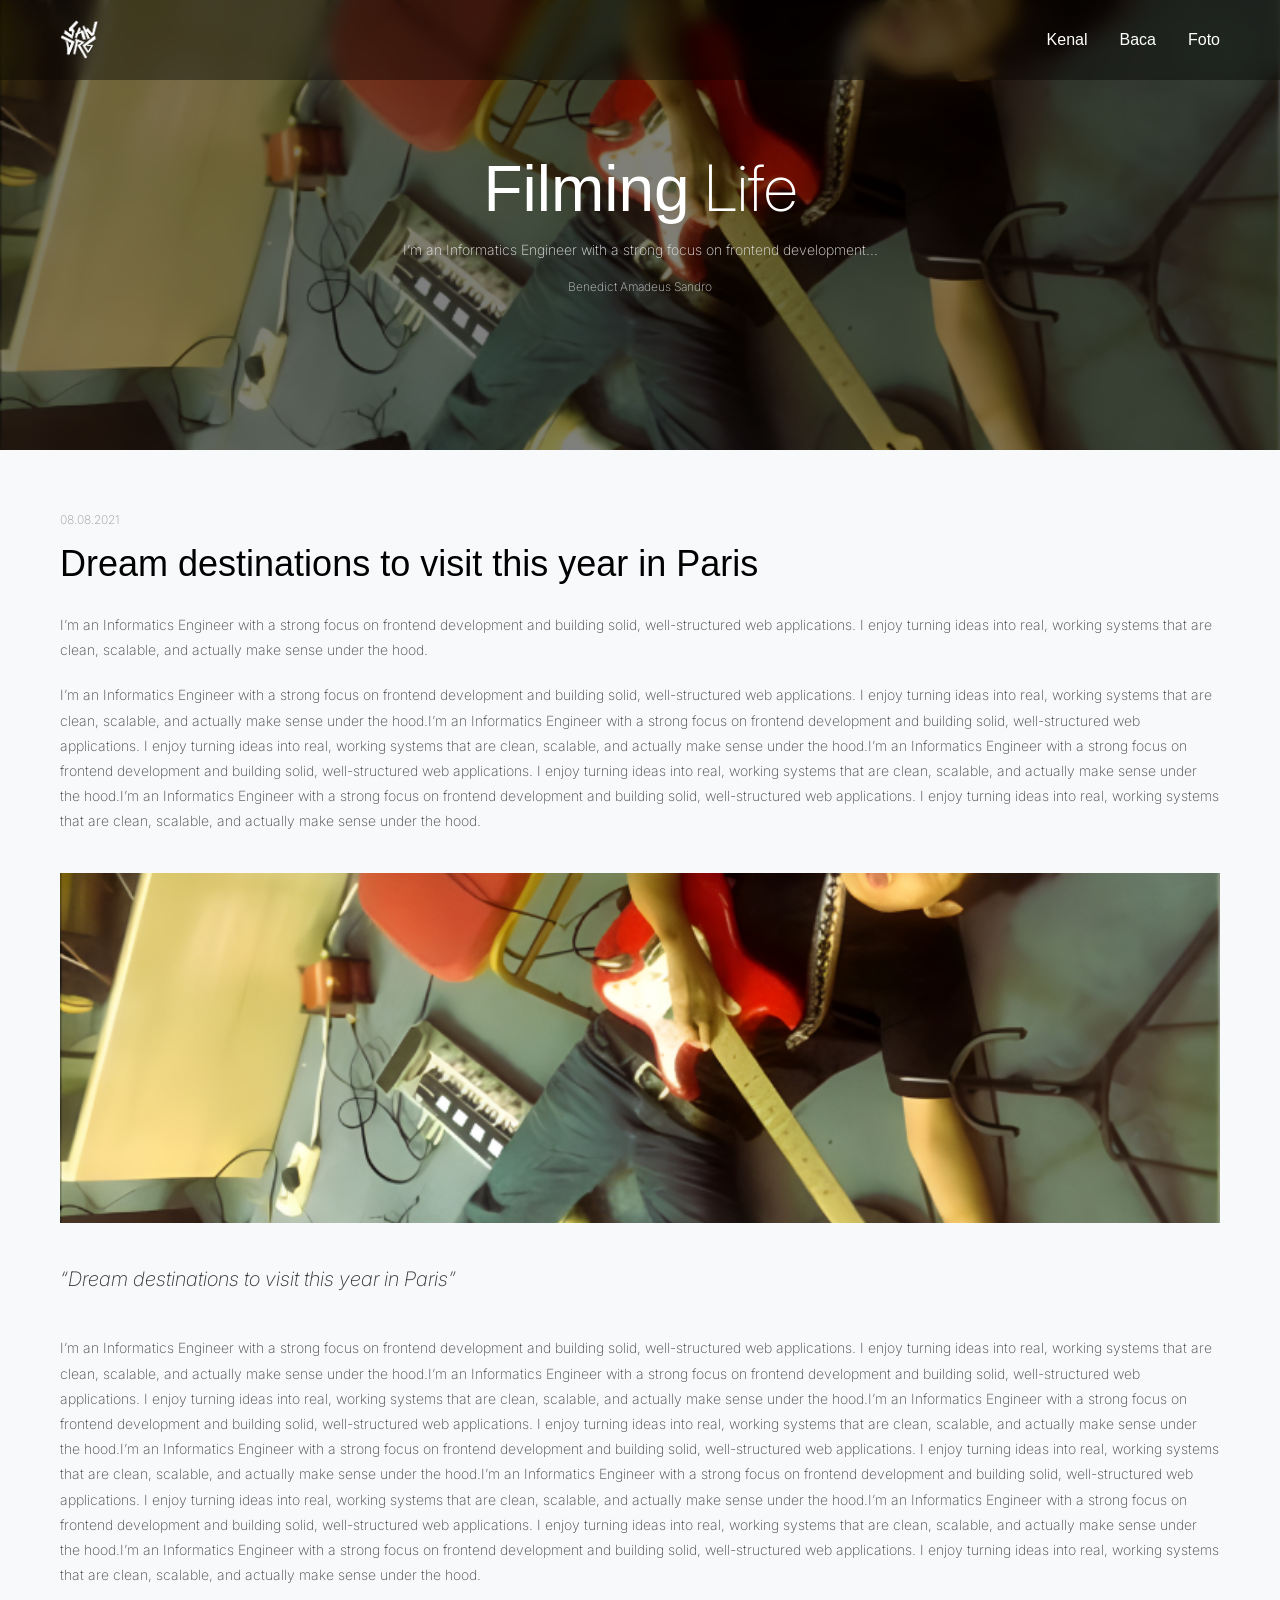
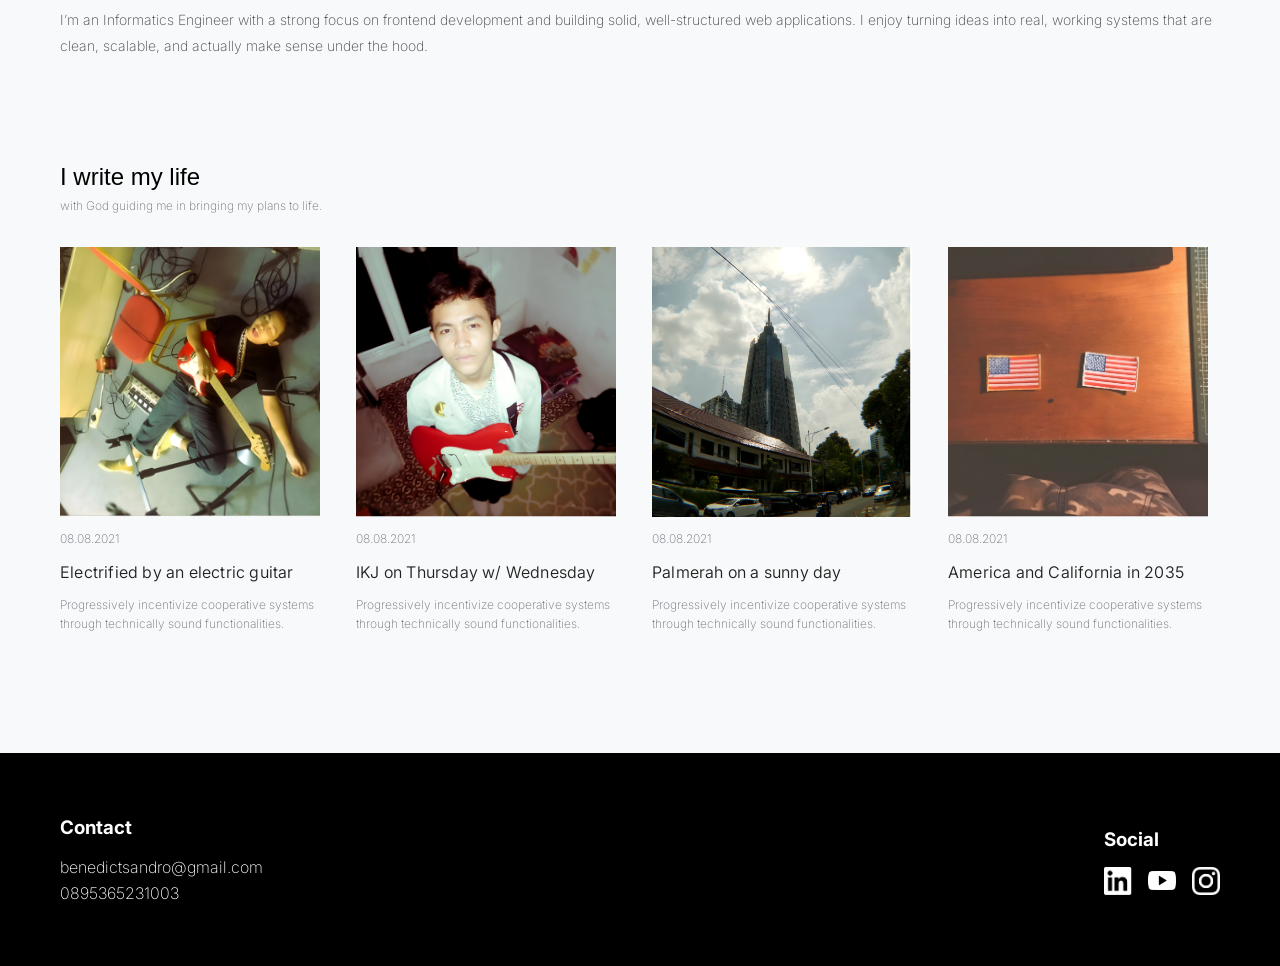
==== amadeusblog/project/pages/baca/blog1.html @ 2a5c60d9 "Add files via upload" ====
<!doctype html>
<html lang="en">
  <head>
    <meta charset="UTF-8" />
    <meta name="viewport" content="width=device-width, initial-scale=1.0" />

    <link rel="stylesheet" href="../../styles/base.css" />
    <link rel="stylesheet" href="../../styles/layout.css" />
    <link rel="stylesheet" href="../../styles/components.css" />
    <link rel="stylesheet" href="../../styles/utilities.css" />

    <link
      href="https://fonts.googleapis.com/css2?family=Inter:wght@100;200;300;500&display=swap"
      rel="stylesheet"
    />

    <title>Blog - Filming Life</title>
  </head>

  <body>
    <header class="header">
      <div class="container nav flex-between">
        <a href="../home/index.html" class="logo">
          <img src="../../assets/images/logo/logo.png" alt="Sandro Logo" />
        </a>

        <nav class="nav-menu">
          <a href="../home/index.html">Kenal</a>
          <a href="../baca/blog1.html">Baca</a>
          <a href="#">Foto</a>
        </nav>
      </div>
    </header>

    <!-- HERO -->
    <section
      class="hero hero-blog"
      style="
        background-image: url(&quot;../../assets/images/artikel/blog1.png&quot;);
      "
    >
      <div class="hero-overlay"></div>

      <div class="container hero-content text-center">
        <h1 class="hero-title">
          <span class="bold">Filming</span>
          <span class="thin"> Life</span>
        </h1>

        <p class="hero-desc">
          I’m an Informatics Engineer with a strong focus on frontend
          development...
        </p>

        <div class="hero-author">Benedict Amadeus Sandro</div>
      </div>
    </section>

    <!-- ARTICLE -->
    <section class="section">
      <div class="container">
        <div class="article">
          <div class="article-meta">08.08.2021</div>

          <h1 class="article-title">
            Dream destinations to visit this year in Paris
          </h1>

          <p class="article-text">
            I’m an Informatics Engineer with a strong focus on frontend
            development and building solid, well-structured web applications. I
            enjoy turning ideas into real, working systems that are clean,
            scalable, and actually make sense under the hood.
          </p>

          <p class="article-text">
            I’m an Informatics Engineer with a strong focus on frontend
            development and building solid, well-structured web applications. I
            enjoy turning ideas into real, working systems that are clean,
            scalable, and actually make sense under the hood.I’m an Informatics
            Engineer with a strong focus on frontend development and building
            solid, well-structured web applications. I enjoy turning ideas into
            real, working systems that are clean, scalable, and actually make
            sense under the hood.I’m an Informatics Engineer with a strong focus
            on frontend development and building solid, well-structured web
            applications. I enjoy turning ideas into real, working systems that
            are clean, scalable, and actually make sense under the hood.I’m an
            Informatics Engineer with a strong focus on frontend development and
            building solid, well-structured web applications. I enjoy turning
            ideas into real, working systems that are clean, scalable, and
            actually make sense under the hood.
          </p>

          <!-- IMAGE -->
          <img
            src="../../assets/images/artikel/blog1.png"
            class="article-image"
          />

          <!-- QUOTE -->
          <blockquote class="article-quote">
            “Dream destinations to visit this year in Paris”
          </blockquote>

          <p class="article-text">
            I’m an Informatics Engineer with a strong focus on frontend
            development and building solid, well-structured web applications. I
            enjoy turning ideas into real, working systems that are clean,
            scalable, and actually make sense under the hood.I’m an Informatics
            Engineer with a strong focus on frontend development and building
            solid, well-structured web applications. I enjoy turning ideas into
            real, working systems that are clean, scalable, and actually make
            sense under the hood.I’m an Informatics Engineer with a strong focus
            on frontend development and building solid, well-structured web
            applications. I enjoy turning ideas into real, working systems that
            are clean, scalable, and actually make sense under the hood.I’m an
            Informatics Engineer with a strong focus on frontend development and
            building solid, well-structured web applications. I enjoy turning
            ideas into real, working systems that are clean, scalable, and
            actually make sense under the hood.I’m an Informatics Engineer with
            a strong focus on frontend development and building solid,
            well-structured web applications. I enjoy turning ideas into real,
            working systems that are clean, scalable, and actually make sense
            under the hood.I’m an Informatics Engineer with a strong focus on
            frontend development and building solid, well-structured web
            applications. I enjoy turning ideas into real, working systems that
            are clean, scalable, and actually make sense under the hood.I’m an
            Informatics Engineer with a strong focus on frontend development and
            building solid, well-structured web applications. I enjoy turning
            ideas into real, working systems that are clean, scalable, and
            actually make sense under the hood.
          </p>

          <p class="article-text">
            I’m an Informatics Engineer with a strong focus on frontend
            development and building solid, well-structured web applications. I
            enjoy turning ideas into real, working systems that are clean,
            scalable, and actually make sense under the hood.
          </p>
        </div>
      </div>
    </section>

    <!-- LIFE LATELY -->
    <section class="section section-life">
      <div class="container">
        <h2 class="bold">I write my life</h2>

        <div class="card-desc thin">
          with God guiding me in bringing my plans to life.
        </div>

        <div class="grid-4 mt-4">
          <!-- CARD 1 -->
          <a href="blog1.html" class="card">
            <img src="../../assets/images/artikel/blog1.png" />
            <div class="card-meta">08.08.2021</div>

            <div class="card-title-light">
              Electrified by an electric guitar
            </div>

            <div class="card-desc thin">
              Progressively incentivize cooperative systems through technically
              sound functionalities.
            </div>
          </a>

          <!-- CARD 2 -->
          <a href="blog2.html" class="card">
            <img src="../../assets/images/artikel/blog2.png" />
            <div class="card-meta">08.08.2021</div>

            <div class="card-title-light">IKJ on Thursday w/ Wednesday</div>

            <div class="card-desc thin">
              Progressively incentivize cooperative systems through technically
              sound functionalities.
            </div>
          </a>

          <!-- CARD 3 -->
          <a href="blog3.html" class="card">
            <img src="../../assets/images/artikel/blog3.png" />
            <div class="card-meta">08.08.2021</div>

            <div class="card-title-light">Palmerah on a sunny day</div>

            <div class="card-desc thin">
              Progressively incentivize cooperative systems through technically
              sound functionalities.
            </div>
          </a>

          <!-- CARD 4 -->
          <a href="blog4.html" class="card">
            <img src="../../assets/images/artikel/blog4.png" />
            <div class="card-meta">08.08.2021</div>

            <div class="card-title-light">America and California in 2035</div>

            <div class="card-desc thin">
              Progressively incentivize cooperative systems through technically
              sound functionalities.
            </div>
          </a>
        </div>
      </div>
    </section>

    <!-- FOOTER -->
    <footer class="footer">
      <div class="container flex-between">
        <div>
          <h3>Contact</h3>
          <p>benedictsandro@gmail.com</p>
          <p>0895365231003</p>
        </div>

        <div>
          <h3>Social</h3>

          <div class="social-list">
            <a
              href="https://www.linkedin.com/in/benedictamadeussandro/"
              target="_blank"
            >
              <img
                src="../../assets/images/logo/linkedin_logo.png"
                alt="LinkedIn"
              />
            </a>

            <a href="https://www.youtube.com/@sandro18th" target="_blank">
              <img src="../../assets/images/logo/yt_logo.png" alt="YouTube" />
            </a>

            <a href="https://www.instagram.com/sandro.amadeus/" target="_blank">
              <img src="../../assets/images/logo/ig_logo.png" alt="Instagram" />
            </a>
          </div>
        </div>
      </div>
    </footer>
  </body>
</html>
---- amadeusblog/project/styles/base.css ----
*,
*::before,
*::after {
  box-sizing: border-box;
  margin: 0;
  padding: 0;
}

body {
  background: #f8f9fa;
  line-height: 1.6;
}

body {
  font-family: "Inter", sans-serif;
  font-weight: 200; /* default thin */
}

/* GLOBAL TYPOGRAPHY SYSTEM */
.thin {
  font-weight: 200;
}

.bold {
  font-weight: 500;
}

.card-title {
  font-weight: 400;
}

img {
  width: 100%;
  display: block;
}

a {
  text-decoration: none;
  color: inherit;
}

ul {
  list-style: none;
}

@font-face {
  font-family: "Inter";
  src: url("../../assets/fonts/Inter-Light.woff2") format("woff2");
  font-weight: 300;
  font-style: normal;
}

@font-face {
  font-family: "Inter";
  src: url("../../assets/fonts/Inter-Medium.woff2") format("woff2");
  font-weight: 500;
  font-style: normal;
}
---- amadeusblog/project/styles/layout.css ----
/* =========================
   CONTAINER SYSTEM
========================= */
.container {
  width: 100%;
  max-width: 1200px; /* 🔥 global width */
  margin: 0 auto; /* center */
  padding: 0 20px; /* spacing kiri kanan */
}
.section {
  padding: 40px 0;
}

.flex-between {
  display: flex;
  justify-content: space-between;
  align-items: center;
}

.grid-4 {
  display: grid;
  grid-template-columns: repeat(4, 1fr);
  gap: 24px;
}

/* responsive basic */
@media (max-width: 1024px) {
  .grid-4 {
    grid-template-columns: repeat(2, 1fr);
  }
}

@media (max-width: 600px) {
  .grid-4 {
    grid-template-columns: 1fr;
  }
}
---- amadeusblog/project/styles/components.css ----
/* HEADER */
.header {
  position: fixed;
  width: 100%;
  top: 0;
  background: rgba(0, 0, 0, 0.4);
  backdrop-filter: blur(8px);
  z-index: 100;
}

.nav {
  height: 80px;
}

.nav-menu {
  display: flex;
  gap: 32px;
  color: white;
  font-weight: 500;
}

.logo {
  color: white;
  font-weight: bold;
}

/* =========================
   LIFE LATELY SPACING
========================= */
.section-life {
  margin-bottom: 80px; /* Jarak ke bawah */
}

/* =========================
   HERO BASE
========================= */
.hero {
  position: relative;
  display: flex;
  color: white;

  background-size: cover;
  background-position: center;
  margin-bottom: 20px;
}

.hero-overlay {
  position: absolute;
  inset: 0;
  background: rgba(0, 0, 0, 0.5);
}

/* =========================
   HERO CONTENT
========================= */
.hero-content {
  position: relative;
  z-index: 2;
  width: 100%;
}

/* =========================
   HERO HOME (LANDING)
========================= */
.hero-home {
  height: 100vh;
  align-items: flex-end; /* 🔥 nempel bawah */
}

.hero-home .hero-content {
  display: grid;
  grid-template-columns: 1fr 1fr;
  gap: 40px;

  padding-bottom: 60px;
}

/* LEFT */
.hero-left {
  max-width: 500px;
}

.hero-title {
  font-size: 64px;
  line-height: 1.05;
}

.hero-title .thin {
  font-weight: 200;
}

.hero-title .boldd {
  font-weight: 300;
}

/* RIGHT */
.hero-right {
  display: flex;
  align-items: center;
}

.hero-right p {
  font-size: 12px;
  line-height: 1.6;
  max-width: 556px;
}

/* =========================
   HERO BLOG (ARTICLE)
========================= */
.hero-blog {
  min-height: 450px;
  align-items: center;
}

.hero-blog .hero-content {
  text-align: center;
  max-width: 700px;
}

/* BLOG TEXT */
.hero-desc {
  font-size: 14px;
  line-height: 1.6;
  margin-top: 16px;
  color: #e5e5e5;
}

.hero-author {
  margin-top: 16px;
  font-size: 12px;
  color: #ccc;
}

.logo img {
  height: 40px; /* sesuaikan dengan header height */
  width: auto;
  object-fit: contain;
}

/* ABOUT */
.about {
  display: grid;
  grid-template-columns: 1fr 1fr;
  gap: 40px;
}

@media (max-width: 768px) {
  .about {
    grid-template-columns: 1fr;
  }
}

/* CARD */
.card {
  display: flex;
  flex-direction: column;
  gap: 12px;
}

.card img {
  height: 270px;
  width: 260px;
  object-fit: cover;
}

.card-meta {
  font-size: 12px;
  color: #6c757d;
}

.card-title {
  font-size: 18px;
  font-weight: 600;
}

.card-desc {
  font-size: 12px;
  color: #6c757d;
}

/* FOOTER */
.footer {
  background: #000000;
  color: white;
  padding: 60px 0;
}

.footer h3 {
  margin-bottom: 12px;
}

/* FILMING SECTION */
/* CONTAINER */
.filming {
  margin-top: 40px;
  position: relative;
  height: 800px;
  overflow: hidden;

  display: flex;
  justify-content: center; /* horizontal center */
  align-items: center; /* vertical center  */
}
/* VIDEO WRAPPER */
.filming-video {
  position: absolute;
  inset: 0;
  z-index: 1;
}

/* VIDEO SCALE (biar cover kayak background) */
.filming-video iframe {
  width: 100%;
  height: 100%;
  object-fit: cover;
  pointer-events: none; /* biar ga bisa diklik */
}

/* OVERLAY */
.filming-overlay {
  position: absolute;
  inset: 0;
  background: rgba(0, 0, 0, 0.5);
  z-index: 2;
}

/* CONTENT */
.filming-content {
  position: relative;
  z-index: 3;
  text-align: center;
  color: #e5e5e5;
  max-width: 700px;
}

/* TITLE */
.filming-title {
  font-size: 64px;
  margin-bottom: 12px;
  line-height: 1.1;
}

/* DESC */
.filming-desc {
  font-size: 12px;
  line-height: 1.6;
  max-width: 500px;
  margin: 0 auto;
  font-size: 12px;
  color: #e5e5e5;
}

/* YOUTUBE BUTTON */
.filming-yt {
  position: absolute;
  bottom: 20px;
  right: 40px;
  z-index: 4;
}

.filming-yt img {
  width: 60px;
}

@media (max-width: 768px) {
  .filming-video {
    display: none;
  }

  .filming {
    background-image: url("../../assets/images/yt.png");
    background-size: cover;
  }
}

/* SOCIAL ICON */
.social-list {
  display: flex;
  gap: 16px;
  margin-top: 12px;
}

/* ICON SIZE */
.social-list img {
  width: 28px;
  height: 28px;
  object-fit: contain;

  transition:
    transform 0.2s ease,
    opacity 0.2s ease;
}

/* LOGO */
.logo {
  display: flex;
  align-items: center;
}

.logo img {
  height: 40px;
  width: auto;
  object-fit: contain;
  transition:
    opacity 0.2s ease,
    transform 0.2s ease;
}

/* HOVER EFFECT */
.logo:hover img {
  opacity: 0.8;
  transform: scale(1.05);
}

/* =========================
   ARTICLE PAGE
========================= */

.article {
  margin: 0 auto;
}

/* DATE */
.article-meta {
  font-size: 12px;
  color: #999;
  margin-bottom: 12px;
}

/* TITLE */
.article-title {
  font-size: 36px;
  font-weight: 500;
  line-height: 1.3;
  margin-bottom: 24px;
}

/* PARAGRAPH */
.article-text {
  font-size: 14px;
  line-height: 1.8;
  color: #444;
  margin-bottom: 20px;
}

/* IMAGE (FIX SIZE) */
.article-image {
  width: 100%;
  height: 350px; /* 🔥 sesuai request */
  object-fit: cover; /* crop rapi */
  margin: 40px 0;
}

/* QUOTE */
.article-quote {
  font-size: 20px;
  font-style: italic;
  margin: 40px 0;
  color: #333;
}

/* CARD TITLE (REFINED TYPOGRAPHY) */
.card-title-light {
  font-weight: 350; /* 🔥 lebih ringan dari bold */
  font-size: 16px;
  line-height: 1.4;
  letter-spacing: 0.2px;
  color: #222;
}
---- amadeusblog/project/styles/utilities.css ----
.text-center {
  text-align: center;
}

.mt-2 {
  margin-top: 20px;
  font-size: 12px;
}

.mt-4 {
  margin-top: 32px;
}

/* GLOBAL LINK STYLE */
a {
  text-decoration: none;
  color: inherit;
  transition: all 0.2s ease;
}

/* GLOBAL HOVER EFFECT */
a:hover {
  opacity: 0.8;
  transform: translateY(-2px);
}
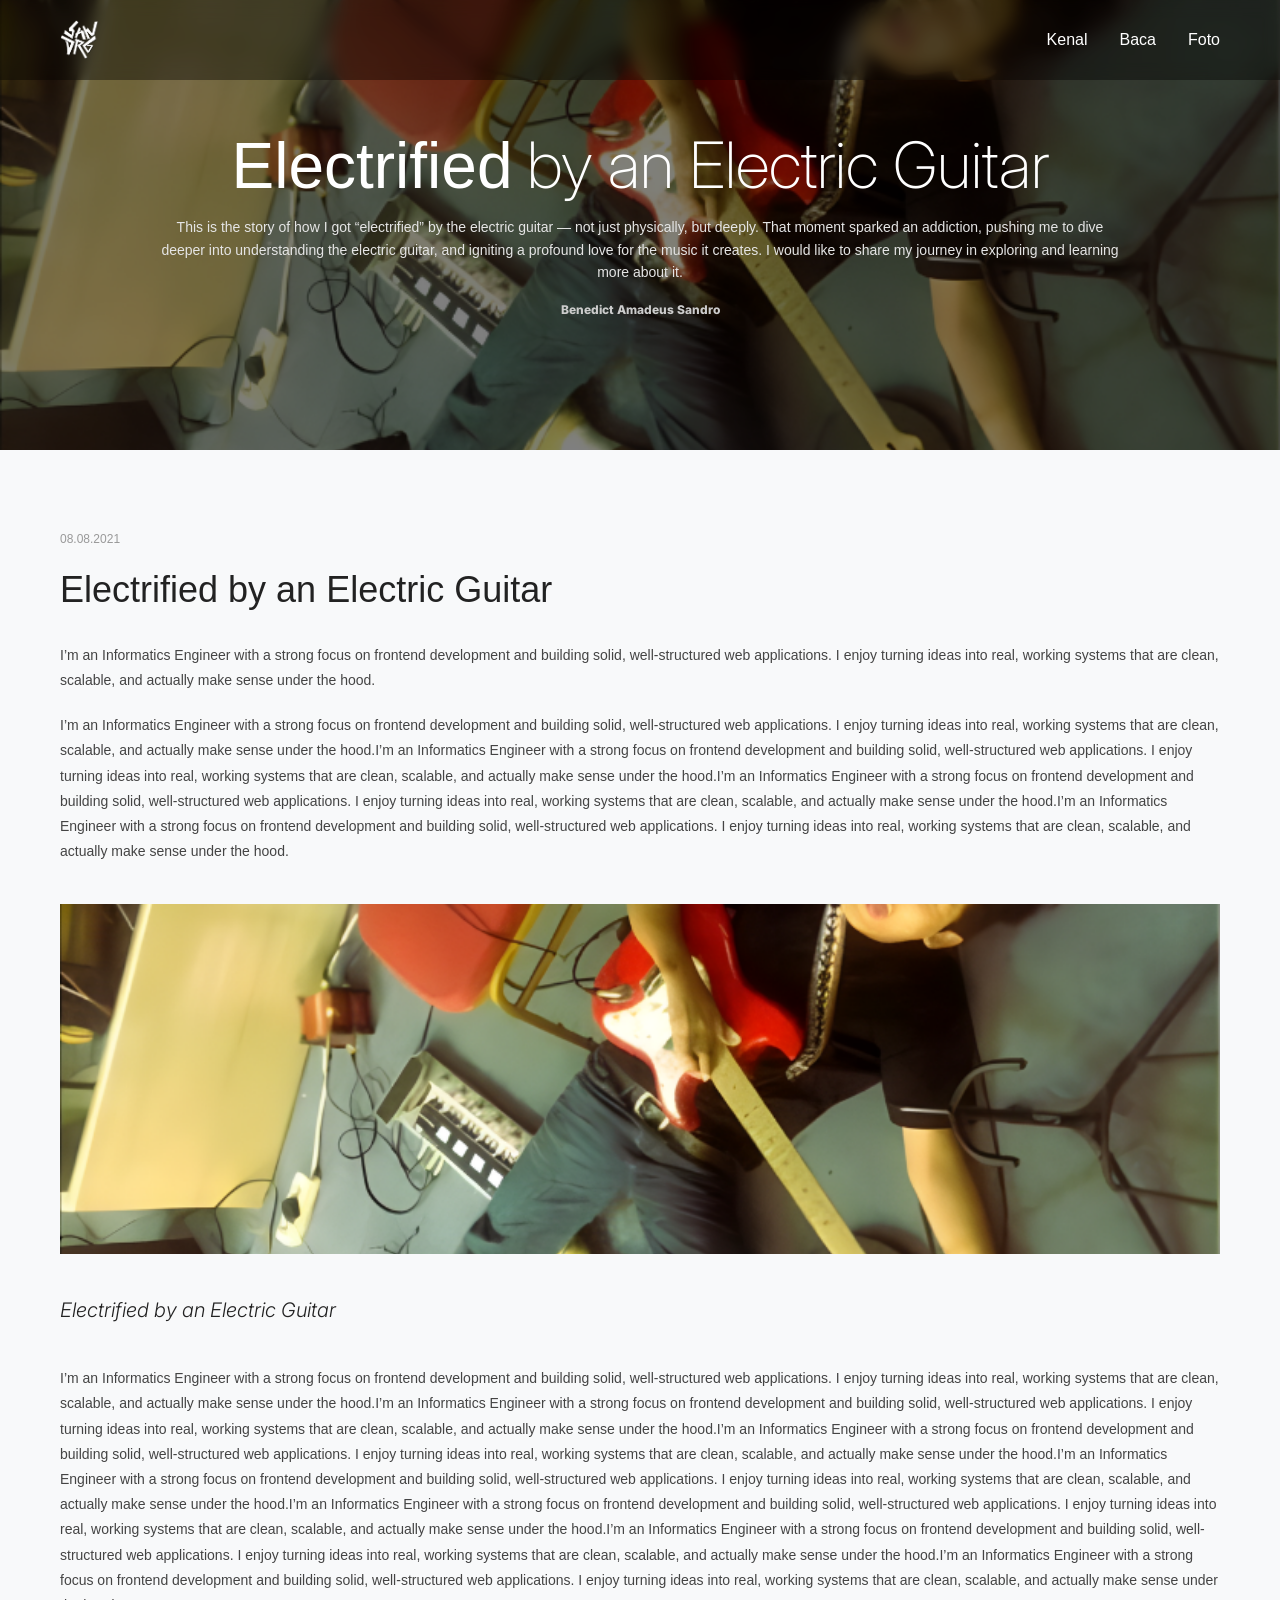
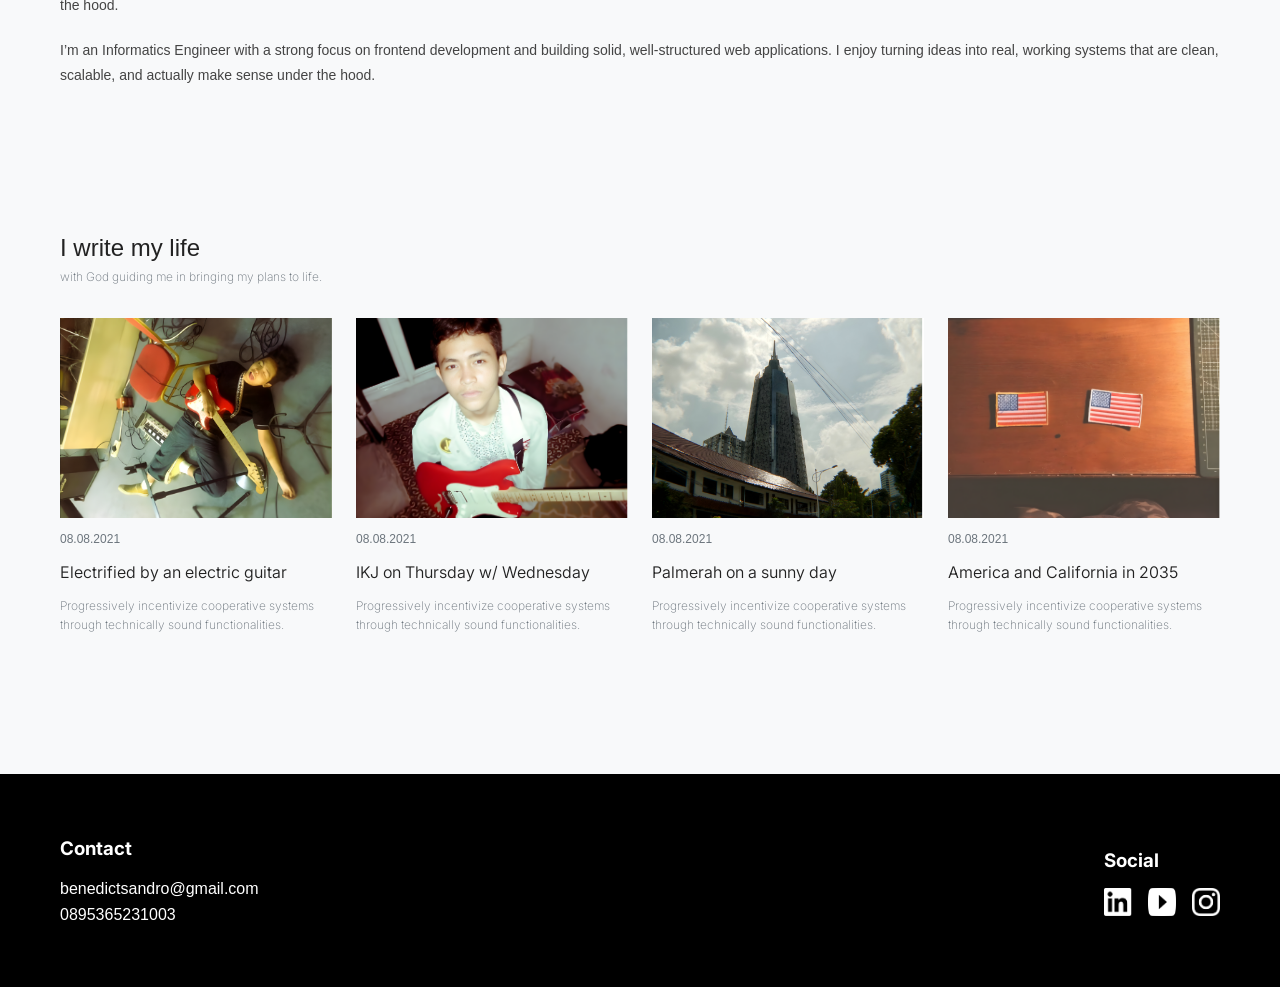
==== commit f65af476: "Add files via upload" ====
--- a/amadeusblog/project/pages/baca/blog1.html
+++ b/amadeusblog/project/pages/baca/blog1.html
@@ -14,7 +14,7 @@
       rel="stylesheet"
     />
 
-    <title>Blog - Filming Life</title>
+    <title>Electrified by an Electric Guitar</title>
   </head>
 
   <body>
@@ -43,13 +43,16 @@
 
       <div class="container hero-content text-center">
         <h1 class="hero-title">
-          <span class="bold">Filming</span>
-          <span class="thin"> Life</span>
+          <span class="bold"> Electrified</span>
+          <span class="thin"> by an Electric Guitar </span>
         </h1>
 
         <p class="hero-desc">
-          I’m an Informatics Engineer with a strong focus on frontend
-          development...
+          This is the story of how I got “electrified” by the electric guitar —
+          not just physically, but deeply. That moment sparked an addiction,
+          pushing me to dive deeper into understanding the electric guitar, and
+          igniting a profound love for the music it creates. I would like to
+          share my journey in exploring and learning more about it.
         </p>
 
         <div class="hero-author">Benedict Amadeus Sandro</div>
@@ -62,9 +65,7 @@
         <div class="article">
           <div class="article-meta">08.08.2021</div>
 
-          <h1 class="article-title">
-            Dream destinations to visit this year in Paris
-          </h1>
+          <h1 class="article-title">Electrified by an Electric Guitar</h1>
 
           <p class="article-text">
             I’m an Informatics Engineer with a strong focus on frontend
@@ -99,7 +100,7 @@
 
           <!-- QUOTE -->
           <blockquote class="article-quote">
-            “Dream destinations to visit this year in Paris”
+            Electrified by an Electric Guitar
           </blockquote>
 
           <p class="article-text">
--- a/amadeusblog/project/styles/base.css
+++ b/amadeusblog/project/styles/base.css
@@ -1,3 +1,6 @@
+/* =========================
+   RESET
+========================= */
 *,
 *::before,
 *::after {
@@ -6,17 +9,38 @@
   padding: 0;
 }
 
-body {
-  background: #f8f9fa;
-  line-height: 1.6;
+/* =========================
+   ROOT DESIGN TOKEN
+========================= */
+:root {
+  --color-bg: #f8f9fa;
+  --color-text: #222;
+  --color-muted: #6c757d;
+
+  --font-main: "Inter", sans-serif;
+
+  --container-width: 1200px;
+
+  --radius-sm: 6px;
+  --radius-md: 10px;
+
+  --transition: 0.2s ease;
 }
 
+/* =========================
+   BODY
+========================= */
 body {
-  font-family: "Inter", sans-serif;
-  font-weight: 200; /* default thin */
+  font-family: var(--font-main);
+  background: var(--color-bg);
+  color: var(--color-text);
+  line-height: 1.6;
+  font-weight: 300;
 }
 
-/* GLOBAL TYPOGRAPHY SYSTEM */
+/* =========================
+   TYPOGRAPHY
+========================= */
 .thin {
   font-weight: 200;
 }
@@ -25,34 +49,40 @@
   font-weight: 500;
 }
 
-.card-title {
-  font-weight: 400;
-}
-
+/* =========================
+   MEDIA
+========================= */
 img {
-  width: 100%;
+  max-width: 100%;
   display: block;
 }
 
+/* =========================
+   LINK
+========================= */
 a {
   text-decoration: none;
   color: inherit;
 }
 
+/* =========================
+   LIST
+========================= */
 ul {
   list-style: none;
 }
 
+/* =========================
+   FONT FACE (optional local)
+========================= */
 @font-face {
   font-family: "Inter";
   src: url("../../assets/fonts/Inter-Light.woff2") format("woff2");
   font-weight: 300;
-  font-style: normal;
 }
 
 @font-face {
   font-family: "Inter";
   src: url("../../assets/fonts/Inter-Medium.woff2") format("woff2");
   font-weight: 500;
-  font-style: normal;
 }
--- a/amadeusblog/project/styles/layout.css
+++ b/amadeusblog/project/styles/layout.css
@@ -1,29 +1,41 @@
 /* =========================
-   CONTAINER SYSTEM
+   CONTAINER
 ========================= */
 .container {
   width: 100%;
-  max-width: 1200px; /* 🔥 global width */
-  margin: 0 auto; /* center */
-  padding: 0 20px; /* spacing kiri kanan */
-}
-.section {
-  padding: 40px 0;
+  max-width: var(--container-width);
+  margin: 0 auto;
+  padding: 0 20px;
 }
 
+/* =========================
+   SECTION
+========================= */
+.section {
+  padding: 60px 0;
+}
+
+/* =========================
+   FLEX
+========================= */
 .flex-between {
   display: flex;
   justify-content: space-between;
   align-items: center;
 }
 
+/* =========================
+   GRID SYSTEM
+========================= */
 .grid-4 {
   display: grid;
   grid-template-columns: repeat(4, 1fr);
   gap: 24px;
 }
 
-/* responsive basic */
+/* =========================
+   RESPONSIVE GRID
+========================= */
 @media (max-width: 1024px) {
   .grid-4 {
     grid-template-columns: repeat(2, 1fr);
@@ -35,3 +47,18 @@
     grid-template-columns: 1fr;
   }
 }
+
+/* =========================
+   GENERIC GRID (OPTIONAL)
+========================= */
+.grid-2 {
+  display: grid;
+  grid-template-columns: repeat(2, 1fr);
+  gap: 24px;
+}
+
+@media (max-width: 768px) {
+  .grid-2 {
+    grid-template-columns: 1fr;
+  }
+}
--- a/amadeusblog/project/styles/components.css
+++ b/amadeusblog/project/styles/components.css
@@ -1,4 +1,6 @@
-/* HEADER */
+/* =========================
+   HEADER
+========================= */
 .header {
   position: fixed;
   width: 100%;
@@ -20,25 +22,39 @@
 }
 
 .logo {
-  color: white;
-  font-weight: bold;
-}
-
-/* =========================
-   LIFE LATELY SPACING
+  display: flex;
+  align-items: center;
+}
+
+.logo img {
+  height: 40px;
+  width: auto;
+  object-fit: contain;
+  transition: 0.2s;
+}
+
+.logo:hover img {
+  opacity: 0.8;
+  transform: scale(1.05);
+}
+
+/* =========================
+   SECTION
 ========================= */
 .section-life {
-  margin-bottom: 80px; /* Jarak ke bawah */
-}
-
-/* =========================
-   HERO BASE
+  margin-bottom: 80px;
+}
+
+/* =========================
+   HERO
 ========================= */
 .hero {
   position: relative;
   display: flex;
+  flex-direction: column; /* 🔥 penting */
+  justify-content: flex-end; /* 🔥 dorong ke bawah */
+
   color: white;
-
   background-size: cover;
   background-position: center;
   margin-bottom: 20px;
@@ -50,38 +66,41 @@
   background: rgba(0, 0, 0, 0.5);
 }
 
-/* =========================
-   HERO CONTENT
-========================= */
+.hero-overlay,
+.filming-overlay {
+  pointer-events: none;
+}
+
+.hero,
+.filming {
+  isolation: isolate;
+}
+
 .hero-content {
   position: relative;
   z-index: 2;
   width: 100%;
 }
 
-/* =========================
-   HERO HOME (LANDING)
-========================= */
+/* HERO HOME */
 .hero-home {
   height: 100vh;
-  align-items: flex-end; /* 🔥 nempel bawah */
+  align-items: flex-end;
 }
 
 .hero-home .hero-content {
   display: grid;
   grid-template-columns: 1fr 1fr;
   gap: 40px;
-
   padding-bottom: 60px;
 }
 
-/* LEFT */
 .hero-left {
   max-width: 500px;
 }
 
 .hero-title {
-  font-size: 64px;
+  font-size: clamp(32px, 5vw, 64px);
   line-height: 1.05;
 }
 
@@ -89,36 +108,35 @@
   font-weight: 200;
 }
 
-.hero-title .boldd {
-  font-weight: 300;
-}
-
-/* RIGHT */
+.hero-title .bold {
+  font-weight: 500;
+}
+
 .hero-right {
   display: flex;
   align-items: center;
 }
 
 .hero-right p {
-  font-size: 12px;
+  font-size: 14px;
   line-height: 1.6;
   max-width: 556px;
 }
 
-/* =========================
-   HERO BLOG (ARTICLE)
-========================= */
+/* HERO BLOG */
 .hero-blog {
   min-height: 450px;
-  align-items: center;
+
+  justify-content: center; /* vertical center */
+  align-items: center; /* horizontal center */
+  text-align: center;
 }
 
 .hero-blog .hero-content {
   text-align: center;
-  max-width: 700px;
-}
-
-/* BLOG TEXT */
+  max-width: 1000px;
+}
+
 .hero-desc {
   font-size: 14px;
   line-height: 1.6;
@@ -130,28 +148,21 @@
   margin-top: 16px;
   font-size: 12px;
   color: #ccc;
-}
-
-.logo img {
-  height: 40px; /* sesuaikan dengan header height */
-  width: auto;
-  object-fit: contain;
-}
-
-/* ABOUT */
+  font-weight: 800;
+}
+
+/* =========================
+   ABOUT
+========================= */
 .about {
   display: grid;
   grid-template-columns: 1fr 1fr;
   gap: 40px;
 }
 
-@media (max-width: 768px) {
-  .about {
-    grid-template-columns: 1fr;
-  }
-}
-
-/* CARD */
+/* =========================
+   CARD
+========================= */
 .card {
   display: flex;
   flex-direction: column;
@@ -159,8 +170,8 @@
 }
 
 .card img {
-  height: 270px;
-  width: 260px;
+  width: 100%;
+  height: 200px;
   object-fit: cover;
 }
 
@@ -169,9 +180,11 @@
   color: #6c757d;
 }
 
-.card-title {
-  font-size: 18px;
-  font-weight: 600;
+.card-title-light {
+  font-weight: 350;
+  font-size: 16px;
+  line-height: 1.4;
+  color: #222;
 }
 
 .card-desc {
@@ -179,45 +192,33 @@
   color: #6c757d;
 }
 
-/* FOOTER */
-.footer {
-  background: #000000;
-  color: white;
-  padding: 60px 0;
-}
-
-.footer h3 {
-  margin-bottom: 12px;
-}
-
-/* FILMING SECTION */
-/* CONTAINER */
+/* =========================
+   FILMING
+========================= */
 .filming {
   margin-top: 40px;
   position: relative;
-  height: 800px;
+  min-height: 600px;
   overflow: hidden;
 
   display: flex;
-  justify-content: center; /* horizontal center */
-  align-items: center; /* vertical center  */
-}
-/* VIDEO WRAPPER */
+  justify-content: center;
+  align-items: center;
+}
+
 .filming-video {
   position: absolute;
   inset: 0;
   z-index: 1;
 }
 
-/* VIDEO SCALE (biar cover kayak background) */
 .filming-video iframe {
   width: 100%;
   height: 100%;
   object-fit: cover;
-  pointer-events: none; /* biar ga bisa diklik */
-}
-
-/* OVERLAY */
+  pointer-events: none;
+}
+
 .filming-overlay {
   position: absolute;
   inset: 0;
@@ -225,7 +226,6 @@
   z-index: 2;
 }
 
-/* CONTENT */
 .filming-content {
   position: relative;
   z-index: 3;
@@ -234,24 +234,18 @@
   max-width: 700px;
 }
 
-/* TITLE */
 .filming-title {
-  font-size: 64px;
+  font-size: clamp(32px, 5vw, 64px);
   margin-bottom: 12px;
-  line-height: 1.1;
-}
-
-/* DESC */
+}
+
 .filming-desc {
-  font-size: 12px;
+  font-size: 14px;
   line-height: 1.6;
   max-width: 500px;
   margin: 0 auto;
-  font-size: 12px;
-  color: #e5e5e5;
-}
-
-/* YOUTUBE BUTTON */
+}
+
 .filming-yt {
   position: absolute;
   bottom: 20px;
@@ -263,80 +257,50 @@
   width: 60px;
 }
 
-@media (max-width: 768px) {
-  .filming-video {
-    display: none;
-  }
-
-  .filming {
-    background-image: url("../../assets/images/yt.png");
-    background-size: cover;
-  }
-}
-
-/* SOCIAL ICON */
+/* =========================
+   FOOTER
+========================= */
+.footer {
+  background: #000;
+  color: white;
+  padding: 60px 0;
+}
+
+.footer h3 {
+  margin-bottom: 12px;
+}
+
 .social-list {
   display: flex;
   gap: 16px;
   margin-top: 12px;
 }
 
-/* ICON SIZE */
 .social-list img {
   width: 28px;
   height: 28px;
-  object-fit: contain;
-
-  transition:
-    transform 0.2s ease,
-    opacity 0.2s ease;
-}
-
-/* LOGO */
-.logo {
-  display: flex;
-  align-items: center;
-}
-
-.logo img {
-  height: 40px;
-  width: auto;
-  object-fit: contain;
-  transition:
-    opacity 0.2s ease,
-    transform 0.2s ease;
-}
-
-/* HOVER EFFECT */
-.logo:hover img {
-  opacity: 0.8;
-  transform: scale(1.05);
-}
-
-/* =========================
-   ARTICLE PAGE
-========================= */
-
+  transition: 0.2s;
+}
+
+/* =========================
+   ARTICLE
+========================= */
 .article {
   margin: 0 auto;
 }
 
-/* DATE */
 .article-meta {
   font-size: 12px;
   color: #999;
   margin-bottom: 12px;
 }
 
-/* TITLE */
 .article-title {
-  font-size: 36px;
+  font-size: clamp(24px, 3vw, 36px);
   font-weight: 500;
-  line-height: 1.3;
   margin-bottom: 24px;
 }
 
-/* PARAGRAPH */
 .article-text {
   font-size: 14px;
   line-height: 1.8;
@@ -344,27 +308,140 @@
   margin-bottom: 20px;
 }
 
-/* IMAGE (FIX SIZE) */
 .article-image {
   width: 100%;
-  height: 350px; /* 🔥 sesuai request */
-  object-fit: cover; /* crop rapi */
+  height: 350px;
+  object-fit: cover;
   margin: 40px 0;
 }
 
-/* QUOTE */
 .article-quote {
   font-size: 20px;
   font-style: italic;
   margin: 40px 0;
-  color: #333;
-}
-
-/* CARD TITLE (REFINED TYPOGRAPHY) */
+}
+
+/* =========================
+   📱 RESPONSIVE
+========================= */
+@media (max-width: 768px) {
+  /* NAV */
+  .nav-menu {
+    gap: 16px;
+    font-size: 14px;
+  }
+
+  /* HERO */
+  .hero-home {
+    height: auto;
+    padding-top: 120px;
+    padding-bottom: 60px;
+  }
+
+  .hero-home .hero-content {
+    grid-template-columns: 1fr;
+    gap: 20px;
+  }
+
+  /* ABOUT */
+  .about {
+    grid-template-columns: 1fr;
+  }
+
+  /* FILMING */
+  .filming {
+    min-height: auto;
+    padding: 80px 20px;
+  }
+
+  .filming-video {
+    display: none;
+  }
+
+  .filming {
+    background-image: url("../../assets/images/yt.png");
+    background-size: cover;
+  }
+
+  .filming-yt {
+    right: 20px;
+  }
+
+  .filming-yt img {
+    width: 40px;
+  }
+
+  /* ARTICLE */
+  .article-image {
+    height: 220px;
+  }
+}
+
+/* =========================
+  HOVER SYSTEM (GLOBAL COMPONENT)
+========================= */
+
+/* =========================
+   NAVBAR HOVER
+========================= */
+.nav-menu a {
+  transition: 0.2s ease;
+}
+
+.nav-menu a:hover {
+  opacity: 0.7; /* efek fade */
+}
+
+/* =========================
+   CARD HOVER (LIFE SECTION)
+========================= */
+.card {
+  transition: all 0.25s ease;
+  cursor: pointer;
+}
+
+.card:hover {
+  transform: translateY(-6px); /* naik dikit */
+}
+
+/* image zoom */
+.card img {
+  transition: all 0.25s ease;
+}
+
+.card:hover img {
+  transform: scale(1.03);
+}
+
+/* title fade */
 .card-title-light {
-  font-weight: 350; /* 🔥 lebih ringan dari bold */
-  font-size: 16px;
-  line-height: 1.4;
-  letter-spacing: 0.2px;
-  color: #222;
-}
+  transition: 0.2s ease;
+}
+
+.card:hover .card-title-light {
+  opacity: 0.8;
+}
+
+/* =========================
+   FOOTER ICON HOVER
+========================= */
+.social-list img {
+  transition: all 0.2s ease;
+}
+
+.social-list a:hover img {
+  transform: scale(1.1);
+  opacity: 0.7;
+}
+
+/* =========================
+   YOUTUBE BUTTON HOVER
+========================= */
+.filming-yt img {
+  transition: all 0.2s ease;
+}
+
+.filming-yt:hover img {
+  transform: scale(1.1);
+  opacity: 0.85;
+}
--- a/amadeusblog/project/styles/utilities.css
+++ b/amadeusblog/project/styles/utilities.css
@@ -1,25 +1,95 @@
+/* =========================
+   TEXT
+========================= */
 .text-center {
   text-align: center;
 }
 
-.mt-2 {
-  margin-top: 20px;
-  font-size: 12px;
+.text-muted {
+  color: var(--color-muted);
 }
 
+/* =========================
+   SPACING SYSTEM (8pt scale)
+========================= */
+.mt-1 {
+  margin-top: 8px;
+}
+.mt-2 {
+  margin-top: 16px;
+}
+.mt-3 {
+  margin-top: 24px;
+}
 .mt-4 {
   margin-top: 32px;
 }
 
-/* GLOBAL LINK STYLE */
-a {
-  text-decoration: none;
-  color: inherit;
-  transition: all 0.2s ease;
+.mb-1 {
+  margin-bottom: 8px;
+}
+.mb-2 {
+  margin-bottom: 16px;
+}
+.mb-3 {
+  margin-bottom: 24px;
+}
+.mb-4 {
+  margin-bottom: 32px;
 }
 
-/* GLOBAL HOVER EFFECT */
-a:hover {
-  opacity: 0.8;
+/* =========================
+   WIDTH
+========================= */
+.w-full {
+  width: 100%;
+}
+
+/* =========================
+   HOVER EFFECTS
+========================= */
+.hover-lift {
+  transition: var(--transition);
+}
+
+.hover-lift:hover {
   transform: translateY(-2px);
+  opacity: 0.9;
 }
+
+.hover-scale {
+  transition: var(--transition);
+}
+
+.hover-scale:hover {
+  transform: scale(1.05);
+  opacity: 0.85;
+}
+
+.hover-fade {
+  transition: var(--transition);
+}
+
+.hover-fade:hover {
+  opacity: 0.7;
+}
+
+/* =========================
+   DISPLAY
+========================= */
+.hidden {
+  display: none;
+}
+
+/* =========================
+   RESPONSIVE UTILITIES
+========================= */
+@media (max-width: 768px) {
+  .hide-mobile {
+    display: none;
+  }
+
+  .text-center-mobile {
+    text-align: center;
+  }
+}
